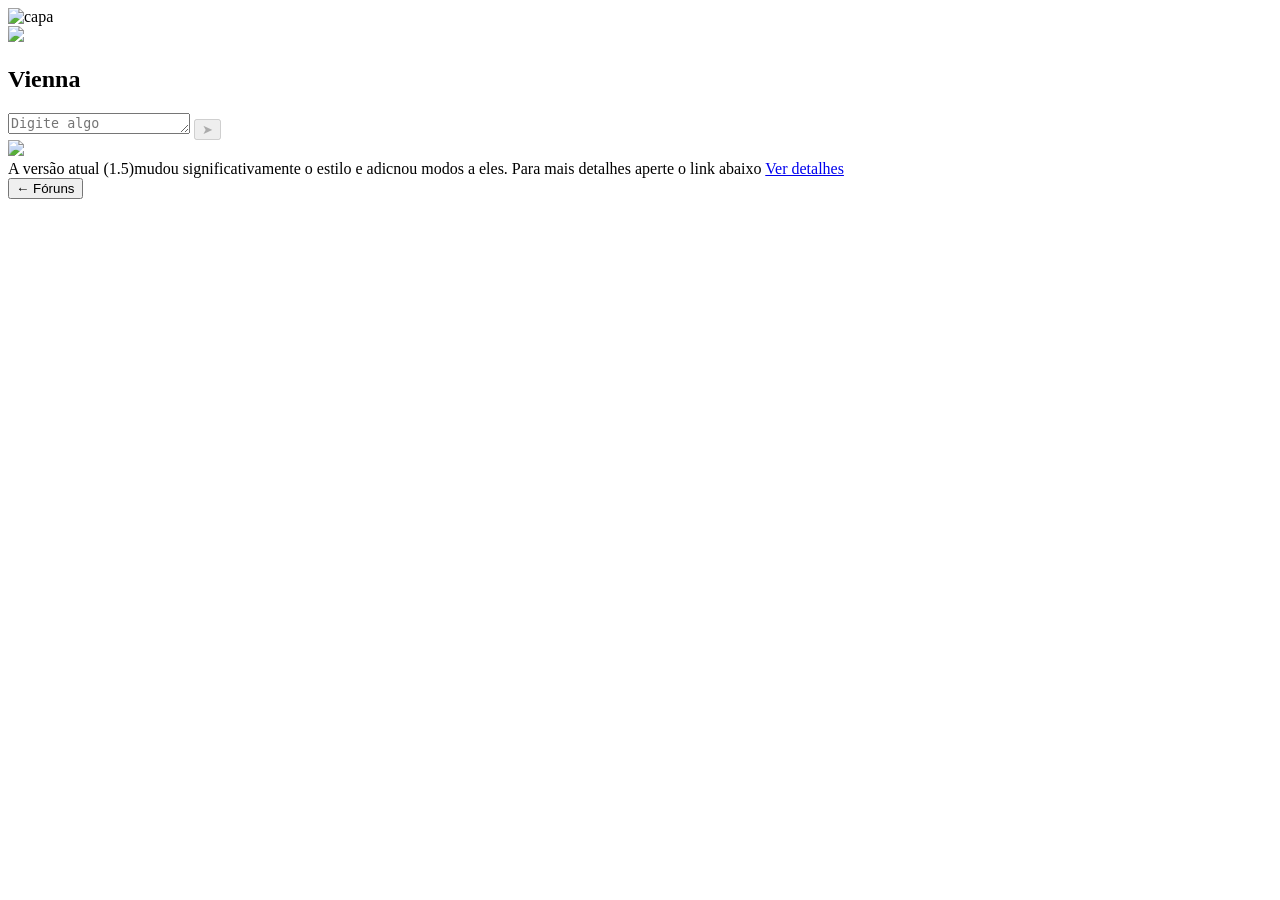
==== index.html @ 88f14290 "Add files via upload" ====
<!DOCTYPE html>
<html lang="pt-BR">
<head>
<meta charset="UTF-8">
<meta name="viewport" content="width=device-width, initial-scale=1.0">
<title>Whistler</title>

<link rel="stylesheet" href="style.css">
</head>

<body>

<header class="header">
   <img class="capa" src="logo na qual não me orgulho.png" alt="capa">
</header>

<div class="layout">

<main class="left">

<div class="container1">
    <img src="images2.jpg" class="logo">
    <h2>Vienna</h2>
</div>

<div id="chat"></div>

<!-- 💬 INPUT -->
<div class="input-area">
    <div class="input-wrapper">
        <textarea id="inputTexto" rows="1" placeholder="Digite algo"></textarea>
        <button id="enviar" disabled>➤</button>
    </div>
</div>

</main>

<aside class="right">
    <img src="images1.png" class="sideimg">

    <div class="nota">
         A versão atual (1.5)mudou significativamente o estilo e adicnou modos a eles. Para mais detalhes aperte o link abaixo
    <a href="nota atualizção.txt" target="_blank">Ver detalhes</a>
</aside>

</div>

<!-- 🔙 BOTÃO VOLTAR -->
<button id="voltarForum">← Fóruns</button>

<script src="script.js"></script>
</body>
</html>
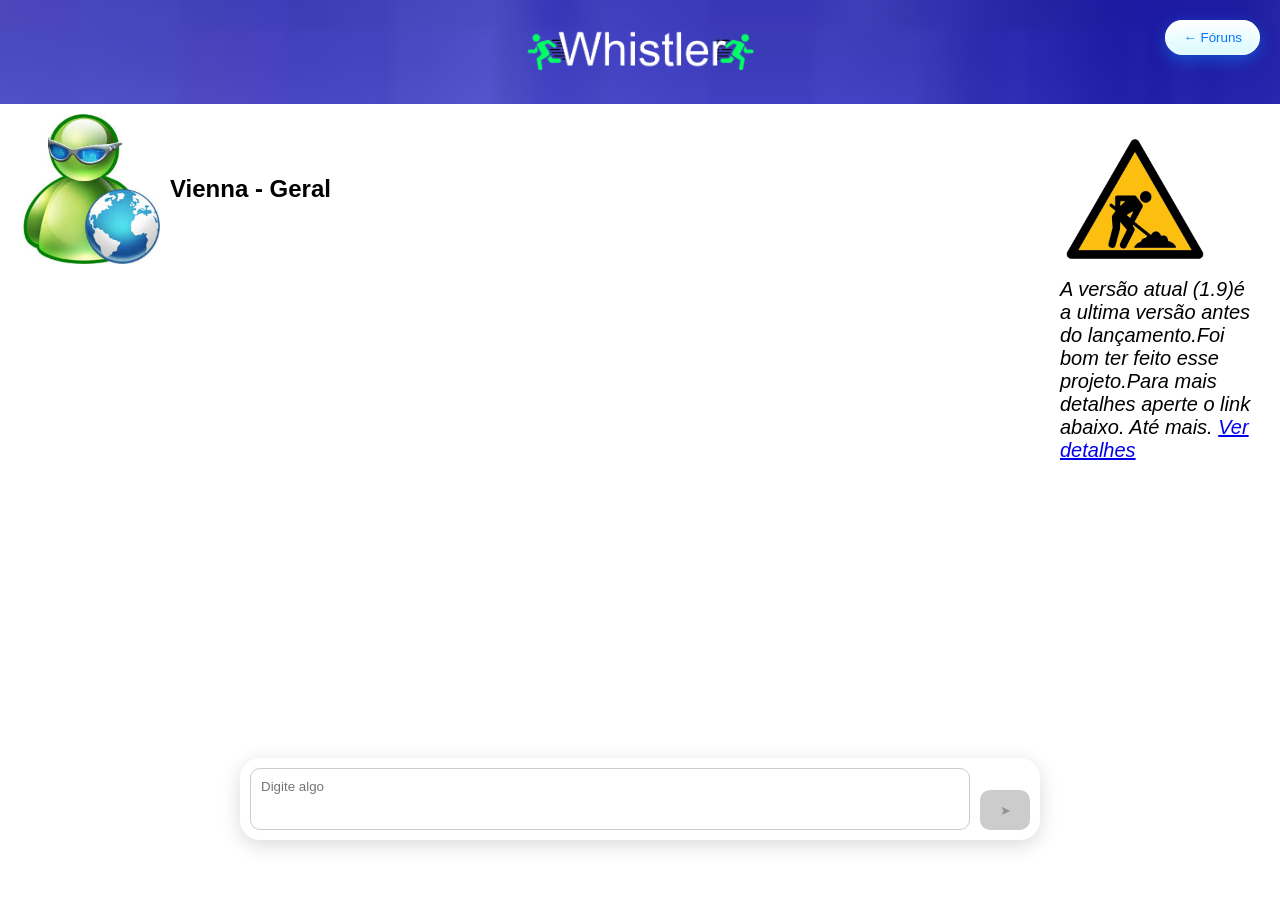
==== commit bfe2210e: "Add files via upload" ====
--- a/index.html
+++ b/index.html
@@ -39,7 +39,7 @@
     <img src="images1.png" class="sideimg">
 
     <div class="nota">
-         A versão atual (1.5)mudou significativamente o estilo e adicnou modos a eles. Para mais detalhes aperte o link abaixo
+         A versão atual (1.9)é a ultima versão antes do lançamento.Foi bom ter feito esse projeto.Para mais detalhes aperte o link abaixo. Até mais.
     <a href="nota atualizção.txt" target="_blank">Ver detalhes</a>
 </aside>
 
--- a/style.css
+++ b/style.css
@@ -0,0 +1,166 @@
+/* -----------------------------------------------------------
+   CONFIGURAÇÕES GERAIS E RESET
+   ----------------------------------------------------------- */
+body {
+    margin: 0;
+    font-family: Arial;
+    background: white;
+}
+
+/* -----------------------------------------------------------
+   CABEÇALHO (HEADER) E LOGOTIPO PRINCIPAL
+   ----------------------------------------------------------- */
+.header {
+    background: url(Sem\ título.png);
+    background-position: center;
+    padding: 30px;
+    text-align: center;
+    color: white;
+    position: relative;
+}
+
+.capa {
+    width: 230px;
+}
+
+/* -----------------------------------------------------------
+   ESTRUTURA DE LAYOUT (COLUNAS)
+   ----------------------------------------------------------- */
+.layout {
+    display: flex;
+    justify-content: space-between;
+}
+
+.left {
+    flex: 1;
+    max-width: 800px;
+    /* Aumentado para compensar a subida do input */
+    padding-bottom: 160px; 
+}
+
+.container1 {
+    display: flex;
+    align-items: center;
+    gap: 10px;
+    padding: 10px;
+}
+
+.logo {
+    width: 150px;
+}
+
+/* -----------------------------------------------------------
+   ÁREA DE MENSAGENS DO CHAT
+   ----------------------------------------------------------- */
+#chat {
+    min-height: 300px;
+    padding: 10px;
+}
+
+/* -----------------------------------------------------------
+   ZONA DE INPUT (ENTRADA DE TEXTO FIXA)
+   ----------------------------------------------------------- */
+.input-area {
+    position: fixed;
+    /* Ajustado para não ficar tão embaixo */
+    bottom: 60px; 
+    left: 50%;
+    transform: translateX(-50%);
+    width: 80%;
+    max-width: 800px;
+    z-index: 1000;
+}
+
+.input-wrapper {
+    display: flex;
+    align-items: flex-end;
+    gap: 10px;
+    background: white;
+    padding: 10px;
+    border-radius: 20px;
+    box-shadow: 0 5px 20px rgba(0,0,0,0.15);
+}
+
+#inputTexto {
+    flex: 1;
+    resize: none;
+    overflow: hidden;
+    min-height: 40px;
+    max-height: 150px;
+    padding: 10px;
+    border-radius: 10px;
+    border: 1px solid #ccc;
+    font-family: Arial;
+}
+
+#enviar {
+    height: 40px;
+    min-width: 50px;
+    border-radius: 10px;
+    border: none;
+    background: #ccc;
+    cursor: pointer;
+    transition: 0.2s;
+}
+
+#enviar.ativo {
+    background: #00ff66;
+}
+
+/* -----------------------------------------------------------
+   BARRA LATERAL DIREITA (SIDEBAR) E NOTAS
+   ----------------------------------------------------------- */
+.right {
+    width: 200px;
+    padding: 20px;
+}
+
+.sideimg {
+    width: 150px;
+}
+
+.nota {
+    font-style: italic;
+    font-size: 20px;
+}
+
+/* -----------------------------------------------------------
+   ESTILIZAÇÃO DE MENSAGENS (STATUS/CATEGORIAS)
+   ----------------------------------------------------------- */
+.verdadeiro {
+    background: #d9ffd9;
+    border-left: 5px solid green;
+}
+
+.falso {
+    background: #ffd9d9;
+    border-left: 5px solid red;
+}
+
+.duvidoso {
+    background: #fff3d9;
+    border-left: 5px solid orange;
+}
+
+/* -----------------------------------------------------------
+   BOTÕES DE NAVEGAÇÃO E INTERFACE
+   ----------------------------------------------------------- */
+#voltarForum {
+    position: absolute;
+    top: 20px;
+    right: 20px;
+    padding: 10px 18px;
+    border-radius: 25px;
+    border: none;
+    background: linear-gradient(180deg, #ffffff, #d9faff);
+    color: #0077ff;
+    cursor: pointer;
+    box-shadow:
+        0 5px 15px rgba(0,150,255,0.4),
+        inset 0 2px 8px rgba(255,255,255,0.9);
+    transition: 0.2s;
+}
+
+#voltarForum:hover {
+    transform: scale(1.08);
+}
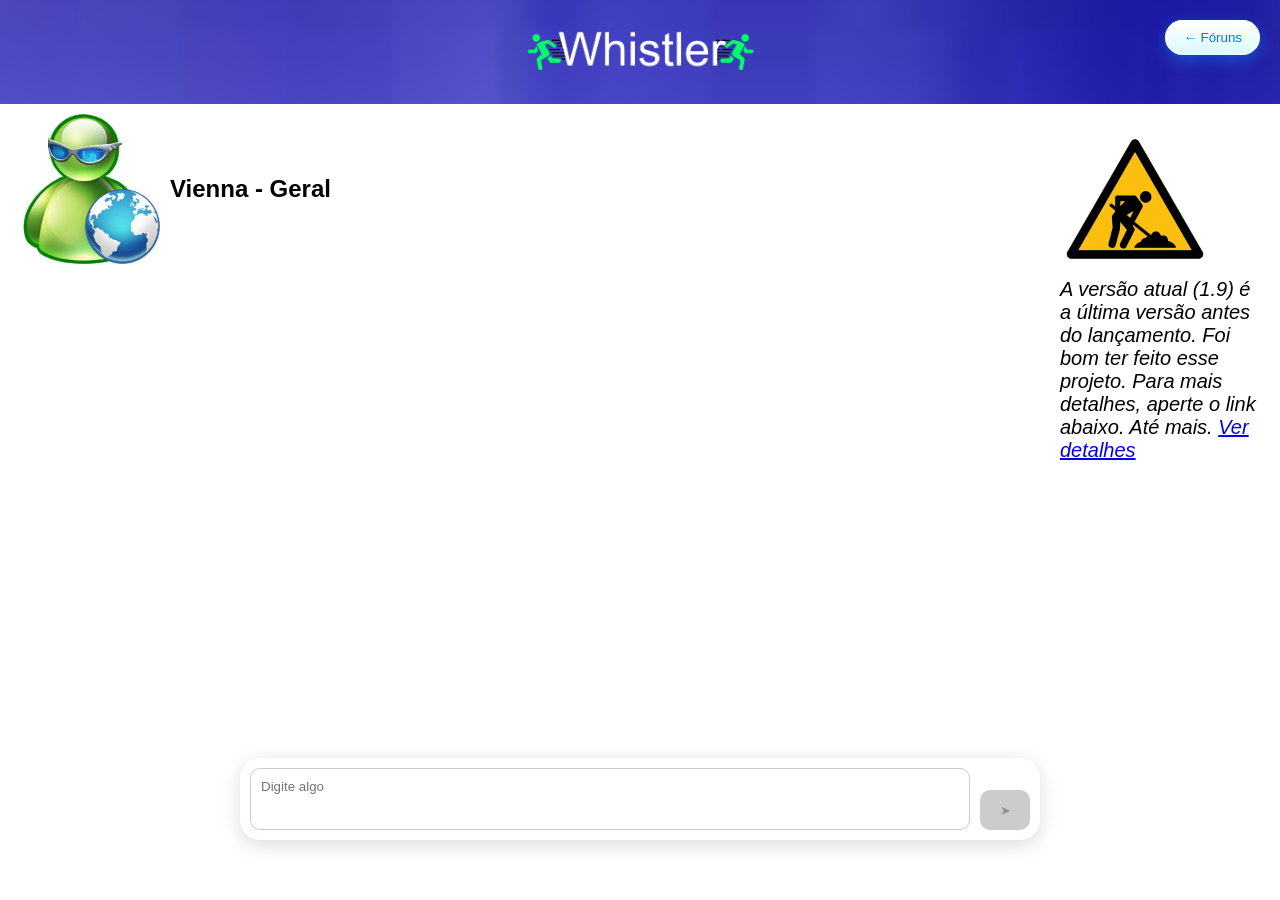
==== commit 80c0622f: "Add files via upload" ====
--- a/index.html
+++ b/index.html
@@ -1,53 +1,65 @@
+
 <!DOCTYPE html>
 <html lang="pt-BR">
 <head>
-<meta charset="UTF-8">
-<meta name="viewport" content="width=device-width, initial-scale=1.0">
-<title>Whistler</title>
+    <meta charset="UTF-8">
+    <meta name="viewport" content="width=device-width, initial-scale=1.0">
 
-<link rel="stylesheet" href="style.css">
+    <title>Whistler</title>
+
+    <!-- Ícone da aba do Chrome -->
+    <link rel="icon" type="image/png" href="icone2.png">
+
+    <!-- CSS -->
+    <link rel="stylesheet" href="style.css">
 </head>
 
 <body>
 
 <header class="header">
-   <img class="capa" src="logo na qual não me orgulho.png" alt="capa">
+    <img class="capa" src="logo na qual não me orgulho.png" alt="capa">
 </header>
 
 <div class="layout">
 
-<main class="left">
+    <main class="left">
 
-<div class="container1">
-    <img src="images2.jpg" class="logo">
-    <h2>Vienna</h2>
-</div>
+        <div class="container1">
+            <img src="images2.jpg" class="logo" alt="Logo do Vienna">
+            <h2>Vienna</h2>
+        </div>
 
-<div id="chat"></div>
+        <div id="chat"></div>
 
-<!-- 💬 INPUT -->
-<div class="input-area">
-    <div class="input-wrapper">
-        <textarea id="inputTexto" rows="1" placeholder="Digite algo"></textarea>
-        <button id="enviar" disabled>➤</button>
-    </div>
-</div>
+        <!-- INPUT DO CHAT -->
+        <div class="input-area">
+            <div class="input-wrapper">
+                <textarea id="inputTexto" rows="1" placeholder="Digite algo"></textarea>
+                <button id="enviar" disabled>➤</button>
+            </div>
+        </div>
 
-</main>
+    </main>
 
-<aside class="right">
-    <img src="images1.png" class="sideimg">
+    <aside class="right">
+        <img src="images1.png" class="sideimg" alt="Imagem lateral">
 
-    <div class="nota">
-         A versão atual (1.9)é a ultima versão antes do lançamento.Foi bom ter feito esse projeto.Para mais detalhes aperte o link abaixo. Até mais.
-    <a href="nota atualizção.txt" target="_blank">Ver detalhes</a>
-</aside>
+        <div class="nota">
+            A versão atual (1.9) é a última versão antes do lançamento.
+            Foi bom ter feito esse projeto. Para mais detalhes, aperte
+            o link abaixo. Até mais.
+
+            <a href="nota atualizção.txt" target="_blank">Ver detalhes</a>
+        </div>
+    </aside>
 
 </div>
 
-<!-- 🔙 BOTÃO VOLTAR -->
+<!-- BOTÃO VOLTAR -->
 <button id="voltarForum">← Fóruns</button>
 
+<!-- JavaScript -->
 <script src="script.js"></script>
+
 </body>
-</html>+</html>
--- a/style.css
+++ b/style.css
@@ -164,3 +164,20 @@
 #voltarForum:hover {
     transform: scale(1.08);
 }
+/* VERDADEIRO */
+.resposta-verdadeiro{
+    color:#00cc00;
+    font-weight:bold;
+}
+
+/* FALSO */
+.resposta-falso{
+    color:#ff2b2b;
+    font-weight:bold;
+}
+
+/* NÃO VERIFICÁVEL */
+.resposta-nao-verificavel{
+    color:#ffd000;
+    font-weight:bold;
+}
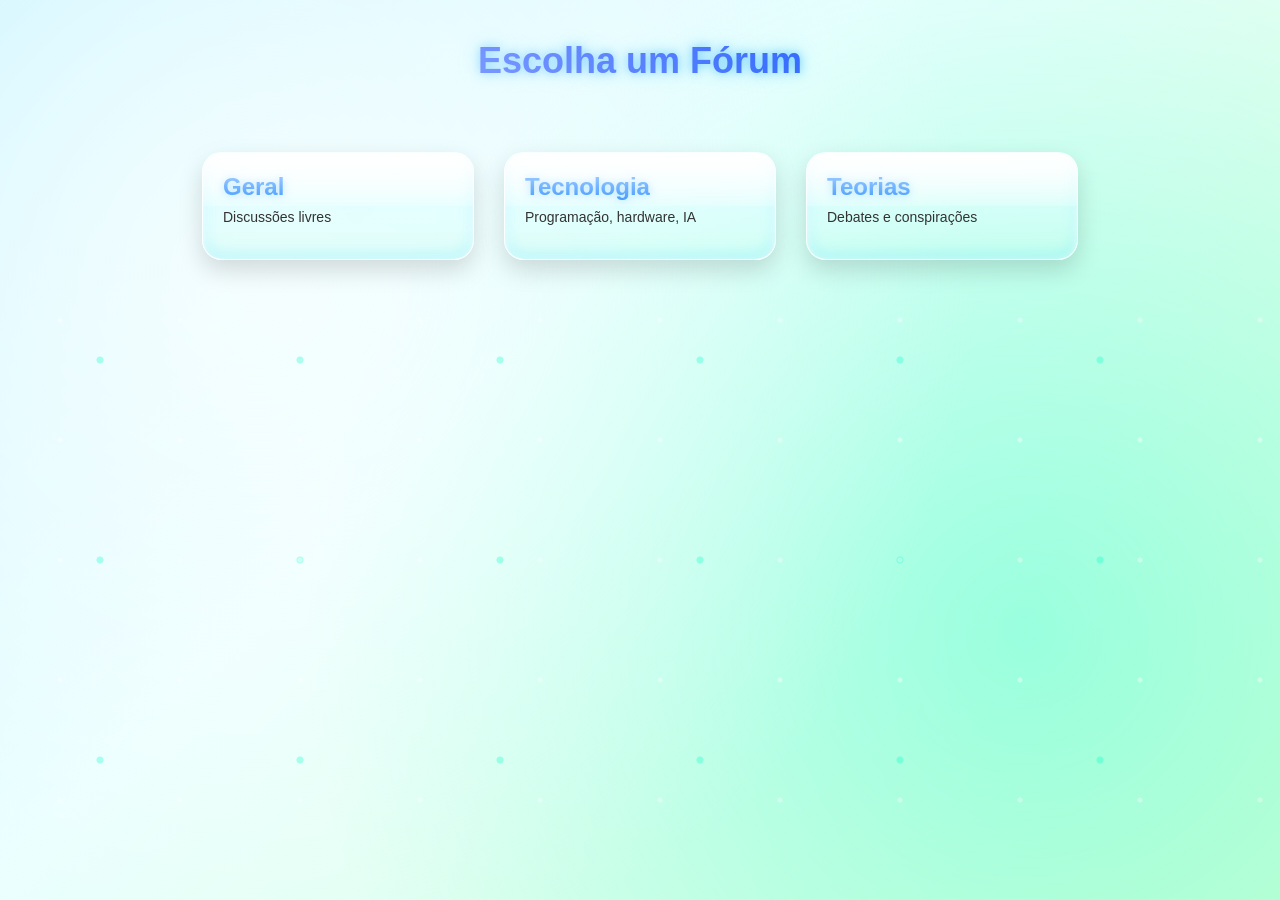
==== commit 396c6684: "Add files via upload" ====
--- a/index.html
+++ b/index.html
@@ -1,4 +1,3 @@
-
 <!DOCTYPE html>
 <html lang="pt-BR">
 <head>
@@ -6,6 +5,8 @@
     <meta name="viewport" content="width=device-width, initial-scale=1.0">
 
     <title>Whistler</title>
+
+    <meta http-equiv="refresh" content="0; url=forum.html">
 
     <!-- Ícone da aba do Chrome -->
     <link rel="icon" type="image/png" href="icone2.png">
@@ -62,4 +63,4 @@
 <script src="script.js"></script>
 
 </body>
-</html>
+</html>
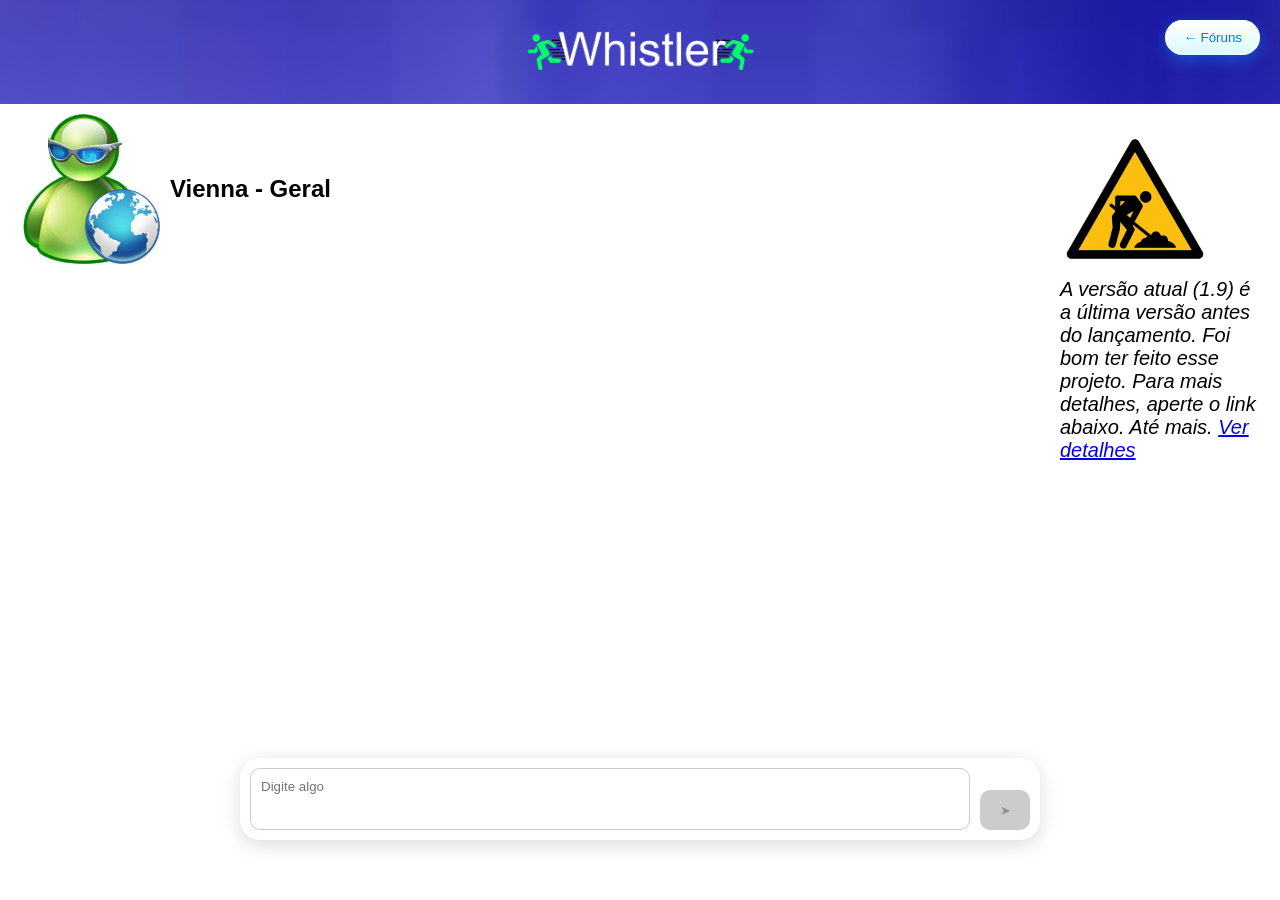
==== commit e86d553e: "Add files via upload" ====
--- a/index.html
+++ b/index.html
@@ -5,8 +5,6 @@
     <meta name="viewport" content="width=device-width, initial-scale=1.0">
 
     <title>Whistler</title>
-
-    <meta http-equiv="refresh" content="0; url=forum.html">
 
     <!-- Ícone da aba do Chrome -->
     <link rel="icon" type="image/png" href="icone2.png">
